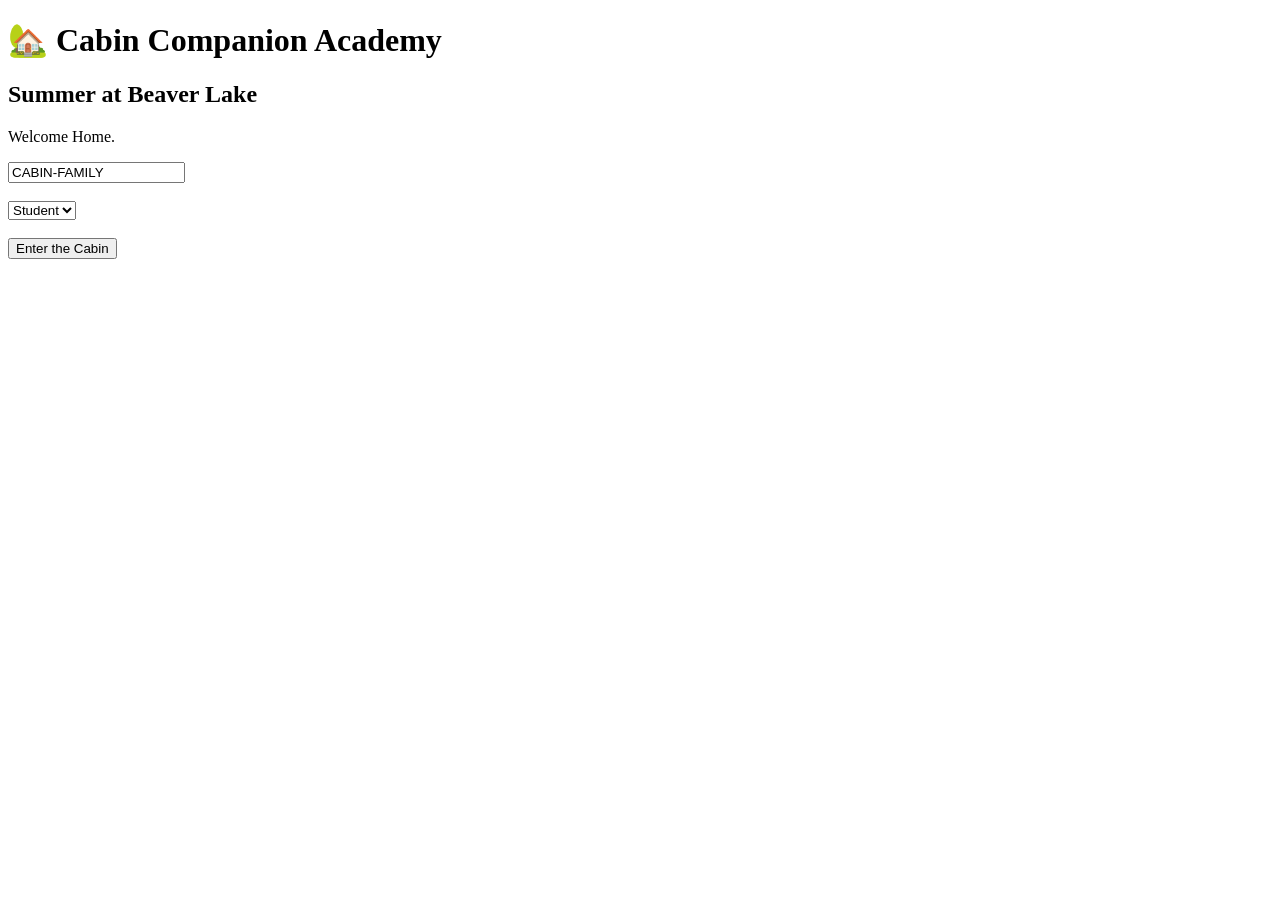
==== app2.html @ 779c449e "new" ====
<!DOCTYPE html>
<html lang="en">

<head>

<meta charset="UTF-8">
<meta name="viewport" content="width=device-width, initial-scale=1">

<title>Cabin Companion Academy</title>

<link rel="stylesheet" href="css/theme.css">
<link rel="stylesheet" href="css/layout.css">
<link rel="stylesheet" href="css/companions.css">
<link rel="stylesheet" href="css/welcome.css">

</head>

<body>

<div id="app">

    <div id="loginView"></div>

    <div id="studentView" hidden></div>

    <div id="parentView" hidden></div>

</div>

<script src="js/config.js"></script>
<script src="js/api.js"></script>
<script src="js/auth.js"></script>
<script src="js/student.js"></script>
<script src="js/parent.js"></script>
<script src="js/ui.js"></script>
<script src="js/app.js"></script>

</body>
</html>
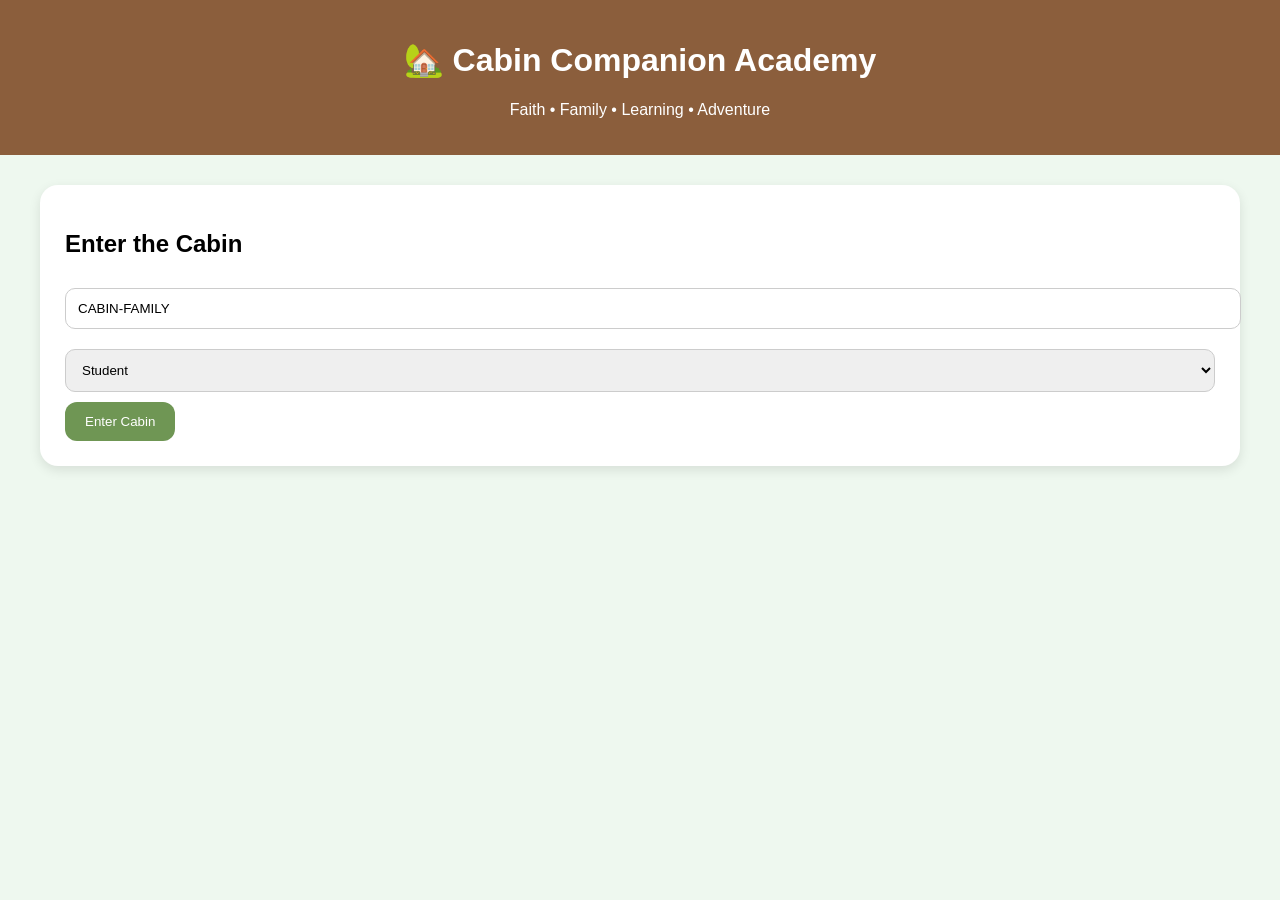
==== commit 804c0759: "hopefully this works" ====
--- a/app2.html
+++ b/app2.html
@@ -1,39 +1,187 @@
 <!DOCTYPE html>
 <html lang="en">
+<head>
+<meta charset="UTF-8">
+<meta name="viewport" content="width=device-width, initial-scale=1.0">
 
-<head>
+<title>Cabin Companion Academy 2.0</title>
 
-<meta charset="UTF-8">
-<meta name="viewport" content="width=device-width, initial-scale=1">
+<link rel="stylesheet" href="../css/theme.css">
+<link rel="stylesheet" href="../css/companions.css">
+<link rel="stylesheet" href="../css/layout.css">
+<link rel="stylesheet" href="../css/welcome.css">
 
-<title>Cabin Companion Academy</title>
+<style>
 
-<link rel="stylesheet" href="css/theme.css">
-<link rel="stylesheet" href="css/layout.css">
-<link rel="stylesheet" href="css/companions.css">
-<link rel="stylesheet" href="css/welcome.css">
+body{
+    margin:0;
+    background:#eef8ef;
+    font-family:Arial,sans-serif;
+}
+
+header{
+    background:#8b5e3c;
+    color:white;
+    padding:20px;
+    text-align:center;
+}
+
+main{
+    max-width:1200px;
+    margin:auto;
+    padding:30px;
+}
+
+.card{
+    background:white;
+    border-radius:18px;
+    padding:25px;
+    margin-bottom:20px;
+    box-shadow:0 4px 12px rgba(0,0,0,.1);
+}
+
+.hidden{
+    display:none;
+}
+
+button{
+    background:#6f9654;
+    color:white;
+    border:none;
+    padding:12px 20px;
+    border-radius:12px;
+    cursor:pointer;
+}
+
+input,select{
+    width:100%;
+    padding:12px;
+    margin:10px 0;
+    border-radius:10px;
+    border:1px solid #ccc;
+}
+
+.profile-grid{
+    display:grid;
+    grid-template-columns:repeat(auto-fill,minmax(220px,1fr));
+    gap:20px;
+}
+
+.profile-card{
+    background:#f6fbf2;
+    border-radius:16px;
+    padding:20px;
+    text-align:center;
+    cursor:pointer;
+    transition:.2s;
+}
+
+.profile-card:hover{
+    transform:translateY(-4px);
+}
+
+.avatar{
+    font-size:50px;
+}
+
+</style>
 
 </head>
 
 <body>
 
-<div id="app">
+<header>
 
-    <div id="loginView"></div>
+<h1>🏡 Cabin Companion Academy</h1>
 
-    <div id="studentView" hidden></div>
+<p>Faith • Family • Learning • Adventure</p>
 
-    <div id="parentView" hidden></div>
+</header>
+
+<main>
+
+<section id="loginCard" class="card">
+
+<h2>Enter the Cabin</h2>
+
+<input
+id="familyCode"
+placeholder="Family Code"
+value="CABIN-FAMILY">
+
+<select id="role">
+
+<option value="student">Student</option>
+
+<option value="parent">Parent</option>
+
+</select>
+
+<input
+id="parentPin"
+placeholder="Parent PIN"
+type="password"
+class="hidden">
+
+<button id="loginBtn">
+
+Enter Cabin
+
+</button>
+
+</section>
+
+<section
+id="profilesCard"
+class="card hidden">
+
+<h2>Select Your Companion</h2>
+
+<div
+id="profiles"
+class="profile-grid">
 
 </div>
 
-<script src="js/config.js"></script>
-<script src="js/api.js"></script>
-<script src="js/auth.js"></script>
-<script src="js/student.js"></script>
-<script src="js/parent.js"></script>
-<script src="js/ui.js"></script>
-<script src="js/app.js"></script>
+</section>
+
+<section
+id="studentCard"
+class="card hidden">
+
+<h2 id="studentTitle">
+
+Loading...
+
+</h2>
+
+<div id="studentContent">
+
+</div>
+
+</section>
+
+<section
+id="parentCard"
+class="card hidden">
+
+<h2>Parent Dashboard</h2>
+
+<div id="parentContent">
+
+</div>
+
+</section>
+
+</main>
+
+<script src="../js/config.js"></script>
+<script src="../js/api.js"></script>
+<script src="../js/auth.js"></script>
+<script src="../js/student.js"></script>
+<script src="../js/parent.js"></script>
+<script src="../js/ui.js"></script>
+<script src="../js/app.js"></script>
 
 </body>
 </html>
